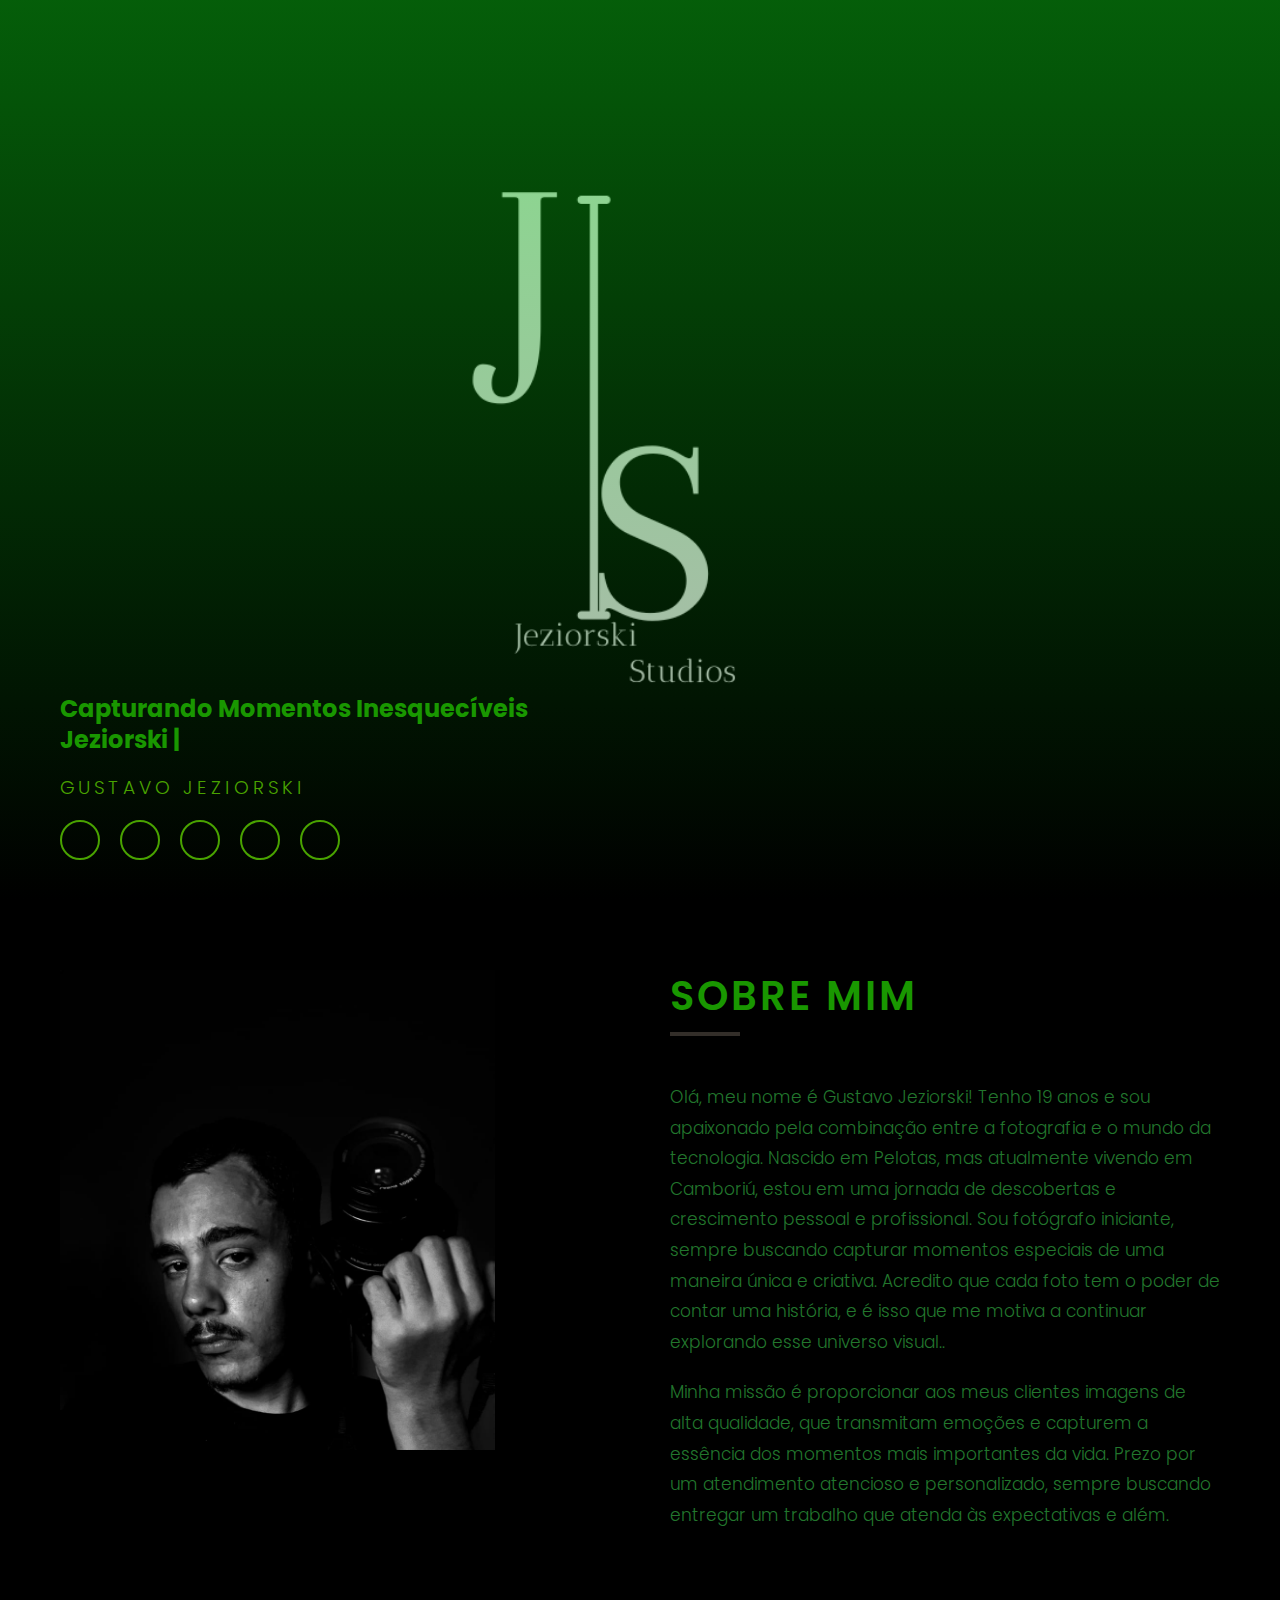
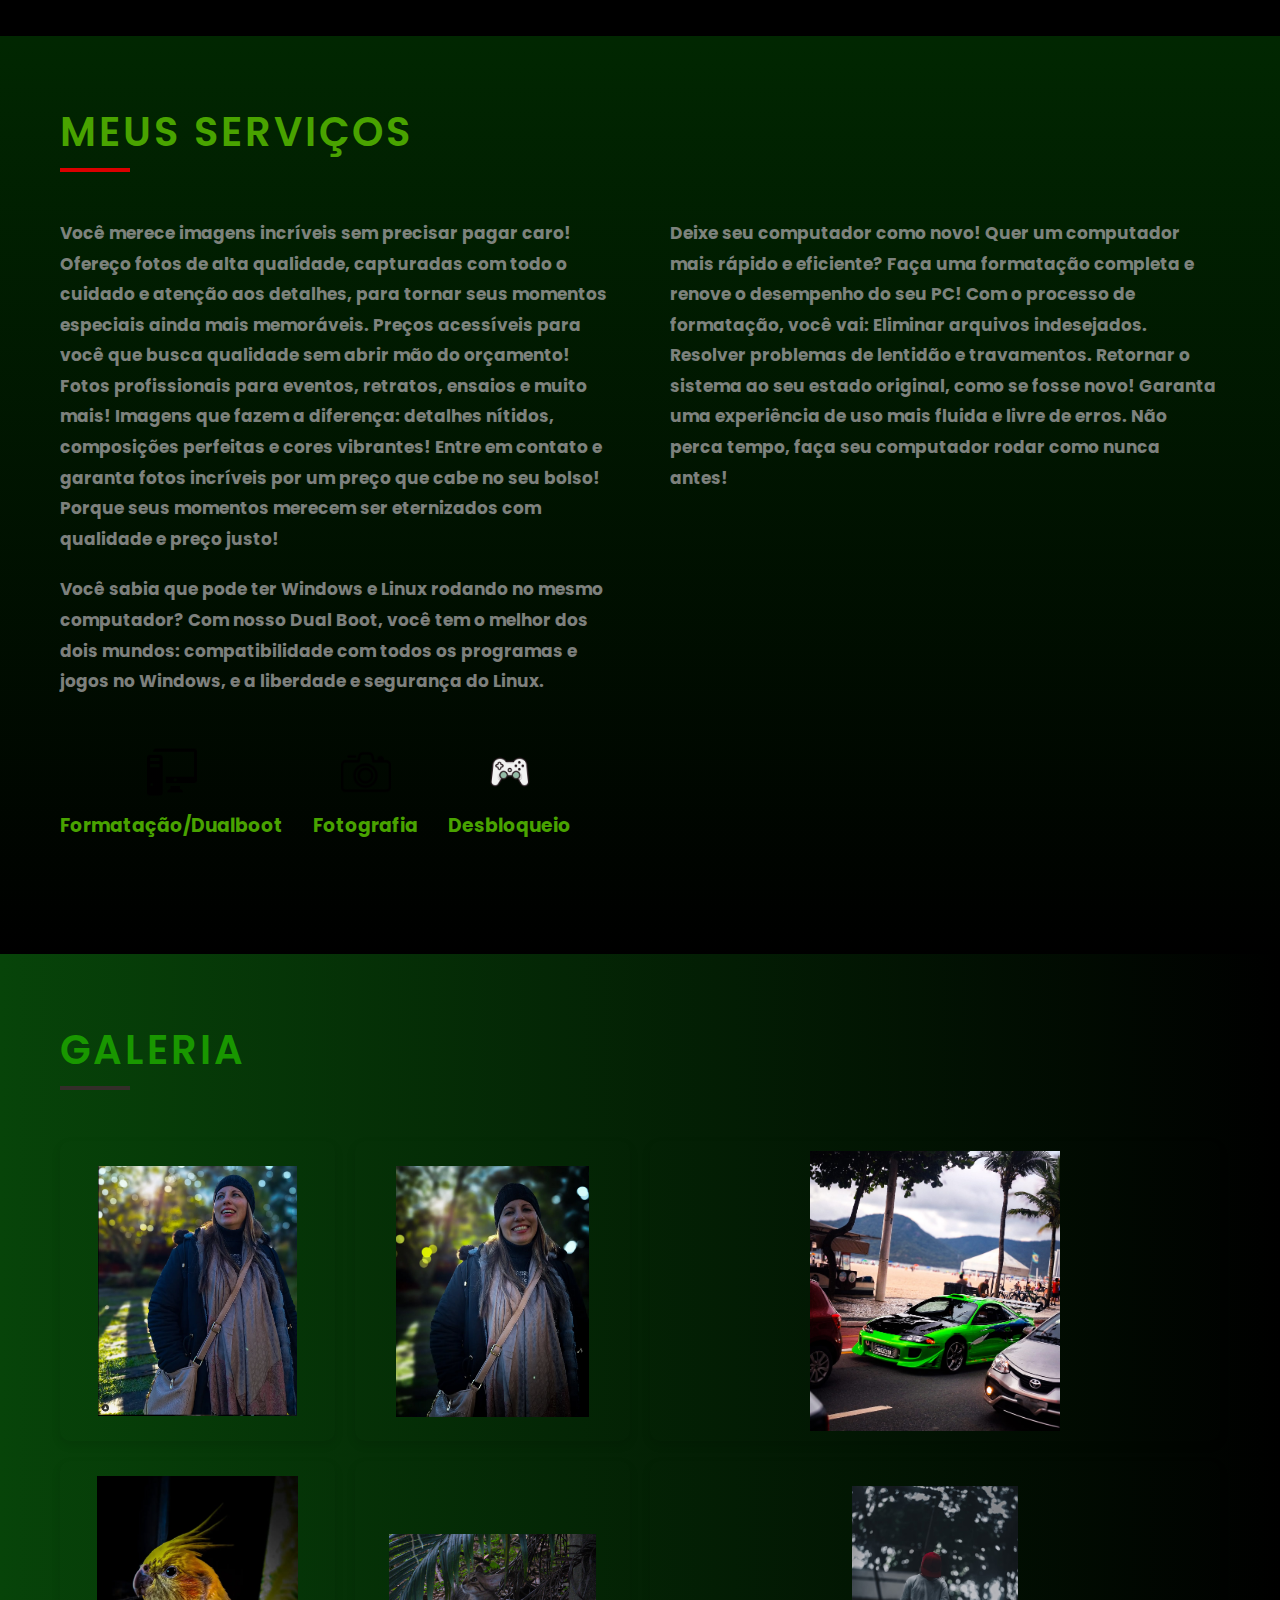
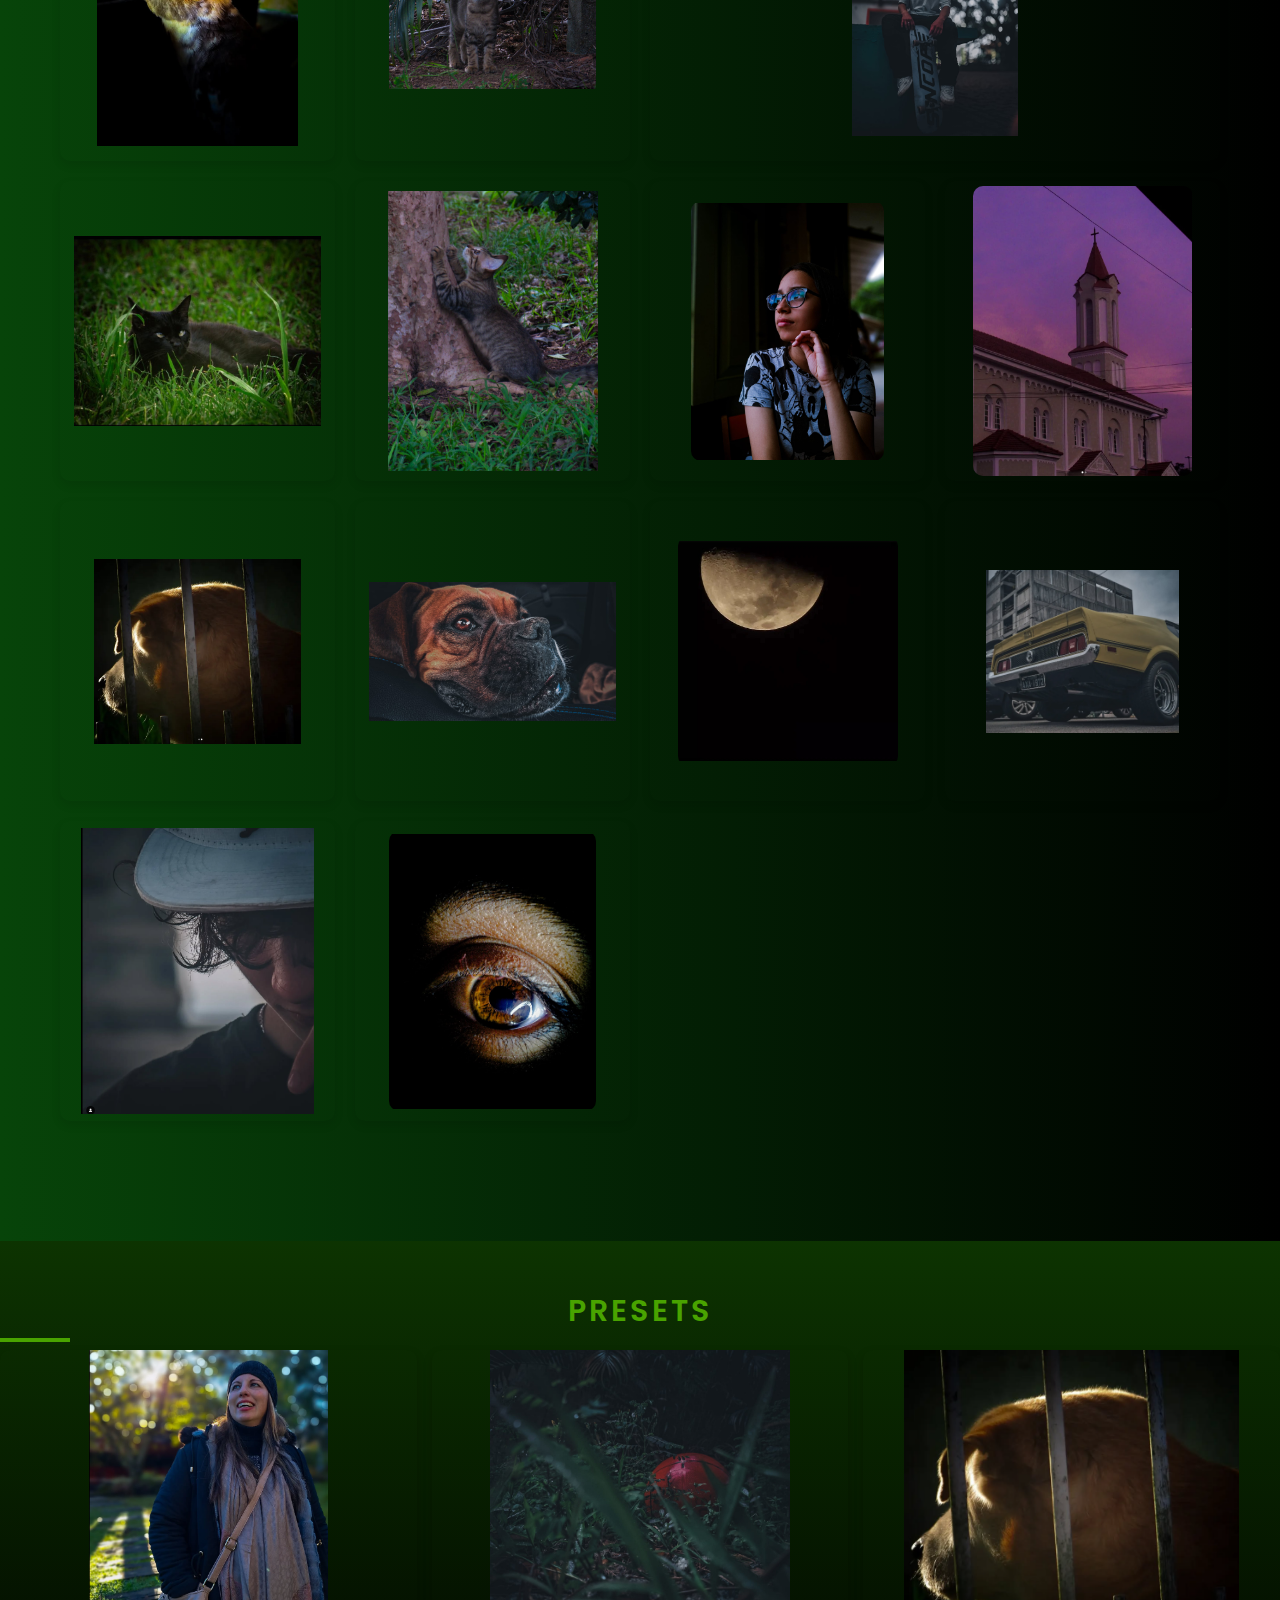
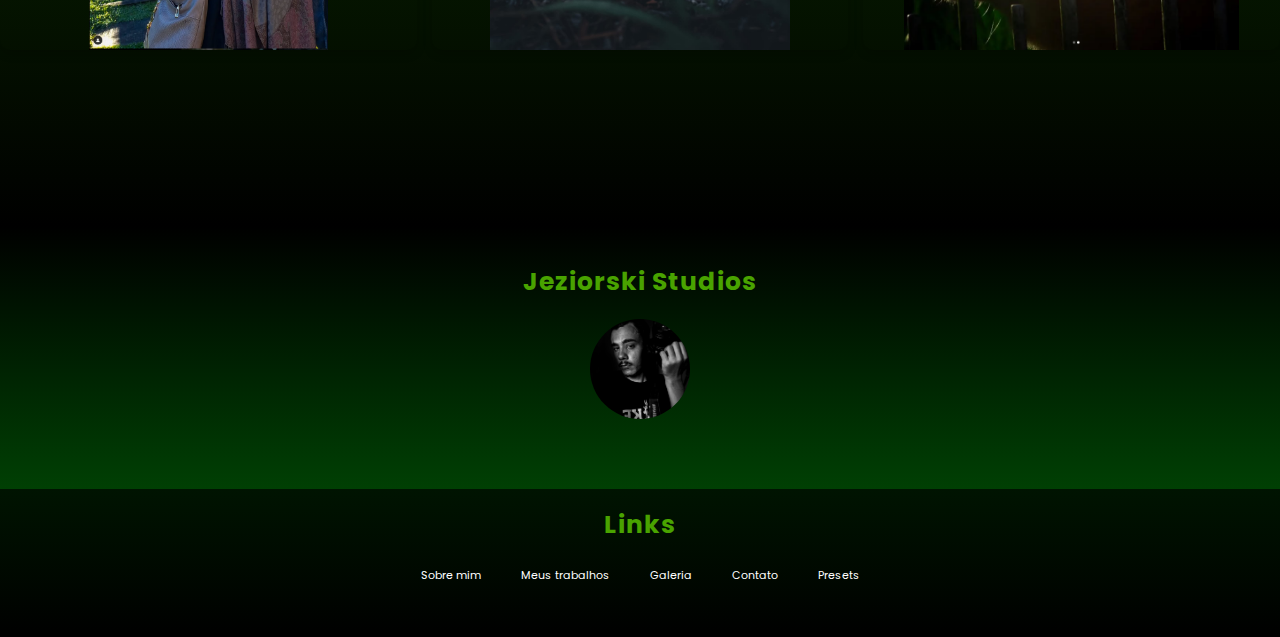
==== atualizaçao/index.html @ 0df16983 "Add files via upload" ====
<!DOCTYPE html>
<html lang="pt-br">

<head>
    <meta charset="UTF-8">
    <meta http-equiv="X-UA-Compatible" content="IE=edge">
    <meta name="viewport" content="width=device-width, initial-scale=1.0">
    <title>Jeziorski Studios</title>
    <!-- font awesome -->
    <link rel="stylesheet" href="https://cdnjs.cloudflare.com/ajax/libs/font-awesome/6.0.0-beta2/css/all.min.css"
        integrity="sha512-YWzhKL2whUzgiheMoBFwW8CKV4qpHQAEuvilg9FAn5VJUDwKZZxkJNuGM4XkWuk94WCrrwslk8yWNGmY1EduTA=="
        crossorigin="anonymous" referrerpolicy="no-referrer" />
    <link rel="stylesheet" href="css/style.css">
</head>

<body>

    <!-- header -->
    <header id="header" class="vh-100 flex">
        <div class="container">
            <div class="header-content">
                <h2>Capturando Momentos Inesquecíveis<br><span class="typewrite" data-loop="yes" data-speed="100"
                        data-delay="2000"
                        data-words='["Jeziorski Studios", "Fotografia", "Formatação Pc", "Dualboot"]'></span></h2>
                <h3>Gustavo Jeziorski</h3>

                <ul class="social-links">
                    <li>
                        <a href="https://www.facebook.com/seu-perfil" class="flex" target="_blank">
                            <i class="fab fa-facebook-f"></i>
                        </a>
                    </li>
                    <li>
                        <a href="https://twitter.com/seu-perfil" class="flex" target="_blank">
                            <i class="fab fa-twitter"></i>
                        </a>
                    </li>
                    <li>
                        <a href="https://www.instagram.com/gustavo.jeziorski" class="flex" target="_blank">
                            <i class="fab fa-instagram"></i>
                        </a>
                    </li>
                    <li>
                        <a href="https://t.me/gujeziorski" class="flex" target="_blank">
                            <i class="fab fa-telegram"></i>
                        </a>
                    </li>
                    <li>
                        <a href="https://wa.me/5547984298228" class="flex" target="_blank">
                            <i class="fab fa-whatsapp"></i>
                        </a>
                    </li>
                </ul>


    </header>
    <!-- end of header -->

    <!-- main content -->
    <main>
        <!-- about section -->
        <section id="about" class="about py-7">
            <div class="container">
                <div class="about-content grid">
                    <div class="about-left">
                        <img src="images/eu2.jpeg" alt="">
                    </div>
                    <div class="about-right">
                        <div class="title">
                            <h2>Sobre Mim</h2>
                        </div>
                        <p class="lead">Olá, meu nome é Gustavo Jeziorski! Tenho 19 anos e sou apaixonado pela
                            combinação entre a fotografia e o mundo da tecnologia. Nascido em Pelotas, mas atualmente
                            vivendo em Camboriú, estou em uma jornada de descobertas e crescimento pessoal e
                            profissional.
                            Sou fotógrafo iniciante, sempre buscando capturar momentos especiais de uma maneira única e
                            criativa.
                            Acredito que cada foto tem o poder de contar uma história, e é isso que me motiva a
                            continuar explorando esse universo visual..</p>
                        <p class="lead">Minha missão é proporcionar aos meus clientes imagens de alta qualidade, que
                            transmitam emoções e capturem a essência dos momentos mais importantes da vida. Prezo por um
                            atendimento atencioso e personalizado, sempre buscando entregar um trabalho que atenda às
                            expectativas e além.</p>
                        <a href="#work" class="btn-down">
                            <i class="fas fa-chevron-down"></i>
                        </a>
                    </div>
                </div>
            </div>
        </section>
        <!-- end of about section -->

        <!-- work section -->
        <section id="work" class="vh-100 flex py-7">
            <div class="container">
                <div class="work-content">
                    <div class="title">
                        <h2>Meus serviços</h2>
                    </div>
                    <ul class="work-top grid">
                        <li class="lead"><i class="fas fa-dot-circle"></i>
                            <h4>
                                Você merece imagens incríveis sem precisar pagar caro! Ofereço fotos de alta qualidade,
                                capturadas com todo o cuidado e atenção aos detalhes, para tornar seus momentos
                                especiais ainda mais memoráveis.

                                Preços acessíveis para você que busca qualidade sem abrir mão do orçamento!
                                Fotos profissionais para eventos, retratos, ensaios e muito mais!
                                Imagens que fazem a diferença: detalhes nítidos, composições perfeitas e cores
                                vibrantes!

                                Entre em contato e garanta fotos incríveis por um preço que cabe no seu bolso!
                                Porque seus momentos merecem ser eternizados com qualidade e preço justo!</h4>
                        </li>
                        <li class="lead"><i class="fas fa-dot-circle"></i>
                            <h4>Deixe seu computador como novo!

                                Quer um computador mais rápido e eficiente? Faça uma formatação completa e renove o
                                desempenho do seu PC! Com o processo de formatação, você vai:

                                Eliminar arquivos indesejados.
                                Resolver problemas de lentidão e travamentos.
                                Retornar o sistema ao seu estado original, como se fosse novo!
                                Garanta uma experiência de uso mais fluida e livre de erros. Não perca tempo, faça seu
                                computador rodar como nunca antes!</h4>
                        </li>
                        <li class="lead"><i class="fas fa-dot-circle"></i>
                            <h4>Você sabia que pode ter Windows e Linux rodando no mesmo computador? Com nosso Dual
                                Boot, você tem o melhor dos dois mundos: compatibilidade com todos os programas e jogos
                                no Windows, e a liberdade e segurança do Linux.</h4>
                        </li>

                    </ul>

                    <div class="work-bottom grid">
                        <div>
                            <span class="icon"><img
                                    src="images/pc-computer-with-monitor_icon-icons.com_56249.png"></span>
                            <h3>Formatação/Dualboot</h3>
                        </div>
                        <div>
                            <span class="icon"><img src="images/photo-camera-1_icon-icons.com_63898.png"></span>
                            <h3>Fotografia</h3>
                        </div>
                        <div>
                            <span class="icon"><img src="images/control_40867.png"></span>
                            <h3>Desbloqueio</h3>
                        </div>
                    </div>
                    <a href="#portfolio" class="btn-down btn-down-white">
                        <i class="fas fa-chevron-down"></i>
                    </a>
                </div>
            </div>
        </section>
        <!-- end of work section -->

        <!-- portfolio section -->

        <section id="portfolio" class="vh-100 py-7">
            <div class="container">
                <div class="portfolio-content">
                    <div class="title">
                        <h2>Galeria</h2>
                        <a href="#contact" class="btn-down">
                            <i class="fas fa-chevron-down"></i>
                        </a>
                        <div class="portfolio-grid grid">
                            <div><img class="img-1" src="images/fabi2.png"></div>
                            <div><img class="img-2" src="images/fabi.png"></div>
                            <div><img class="img-3" src="images/brian.jpg"></div>
                            <div><img class="img-4" src="images/calopsita.png"></div>
                            <div><img class="img-5" src="images/ze 2.jpg"></div>
                            <div><img class="img-6" src="images/edu.jpg"></div>
                            <div><img class="img-7" src="images/filho.jpeg"></div>
                            <div><img class="img-8" src="images/ze.jpg"></div>
                            <div><img class="img-9" src="images/anna.jpg"></div>
                            <div><img class="img-10" src="images/igreja.png"></div>
                            <div><img class="img-11" src="images/urso.png"></div>
                            <div><img class="img-12" src="images/massimo.jpg"></div>
                            <div><img class="img-13" src="images/MOON.jpg"></div>
                            <div><img class="img-14" src="images/car.png"></div>
                            <div><img class="img-15" src="images/edu2.png"></div>
                            <div><img class="img-16" src="images/olho.jpg"></div>
                        </div>
                        
                        
                </div>
            </div>
        </section>
        <!-- end of portfolio section -->

        <!-- end of contact section -->

        <section id="presets">
            <div class="title">
                <h2>Presets</h2>
                <div class="presets-grid">
                    <div>
                        <img src="images/fabi2.png" alt="Imagem 1">
                        <div class="name-overlay">Color</div>
                    </div>
                    <div>
                        <img src="images/dark blue.jpg" alt="Imagem 2">
                        <div class="name-overlay">Dark Blue</div>
                    </div>
                    <div>
                        <img src="images/urso.png" alt="Imagem 3">
                        <div class="name-overlay">Dark</div>
                    </div>
                    <!-- Adicione mais imagens conforme necessário -->
                </div>
            </div>
        </section>


        <!-- fim presets section -->
    </main>
    <!-- end of main content -->

    <!-- footer -->
    <footer id="footer" class="py-7">
        <div class="container">
            <div class="footer-content">
                <div>
                    <h3>Jeziorski Studios</h3>
                    <div class="footer-image">
                        <img src="images/eu2.jpeg" alt="Logo">
                    </div>
                </div>
            </div>
        </div>
    </footer>

    <footer>
        <div class="footer-content">
            <div>
                <h3>Links</h3>
                <ul class="flex">
                    <li><a href="#">Sobre mim</a></li>
                    <li><a href="#">Meus trabalhos</a></li>
                    <li><a href="#">Galeria</a></li>
                    <li><a href="#">Contato</a></li>
                    <li><a href="#">Presets</a></li>
                </ul>
            </div>
        </div>
    </footer>
    

    <!-- typewriting js -->
    <script src="typewriting-master/typewriting.js"></script>

</body>

</html>
---- atualizaçao/css/style.css ----
@import url('https://fonts.googleapis.com/css2?family=Poppins:wght@300;400;500;600;700&display=swap');

:root{
    --transition: all 300ms ease-in-out;
    --dark-color: #332e29;
    --light-color: #49a300;
}

*{
    box-sizing: border-box;
    padding: 0;
    margin: 0;
    outline: 0;
}
html{
    font-size: 10px;
    scroll-behavior: smooth;
}
body{
    font-size: 1.6rem;
    font-family: 'Poppins', sans-serif;
    line-height: 1.6;
    background-color: #000000;
    color: #2b9439;
}

button, .btn{
    cursor: pointer;
    border: none;
    background: rgb(29, 129, 3);
}
ul{
    list-style-type: none;
}
a{
    text-decoration: none;
    
}
img{
    width: 79%;
    display: block;
}
.container{
    max-width: 1200px;
    margin: 0 auto;
    padding: 0 2rem;
}
.vh-100{
    min-height: 100vh;
}
h1, h2, h3{
    margin-top: 0;
    line-height: 1.3;
    margin-bottom: 2rem;
    color: rgb(25, 151, 0);
}
.flex{
    display: flex;
    align-items: center;
    justify-content: center;
}
.py-7{
    padding: 7rem 0;
}
.grid{
    display: grid;
    grid-template-columns: repeat(1, 1fr);
    gap: 0,9rem;
}
.lead{
    opacity: 0.8;
    padding: 1rem 0;
    font-size: 1.7rem;
    font-weight: 300;
    line-height: 1.8;
}

/* header */
#header{
    background: linear-gradient(rgba(9, 187, 18, 0.5), rgba(0, 0, 0, 0.3)), url('../images/Design\ sem\ nome.png') center/cover;
    justify-content: flex-start;
    align-items: flex-end;
    height: 9;
}
#header .container{
    width: 100%;
}
.header-content{
    padding-bottom: 4rem;
}
.header-content h1{
    font-size: 4.5rem;
    margin-bottom: 0;
    text-transform: uppercase;
    color:green;
}
.header-content h3{
    color: var(--light-color);
    font-weight: 300;
    letter-spacing: 4px;
    text-transform: uppercase;
    margin-top: 1.5rem;
}
/* Alterando a aparência dos ícones das redes sociais com borda e sem fundo */
.social-links {
    display: flex; /* Alinha os itens lado a lado */
    padding: 0;
    margin: 0;
}

.social-links li {
    list-style: none;
    margin-right: 1rem; /* Espaçamento entre os ícones */
}

.social-links li a {
    width: 40px;
    height: 40px;
    margin-right: 1rem;
    border-radius: 50%; /* Tornar os ícones circulares */
    border: 2px solid var(--light-color); /* Borda ao redor do ícone */
    display: flex;
    align-items: center;
    justify-content: center;
    transition: var(--transition);
    color: var(--light-color); /* Cor dos ícones */
}

/* Cores dos ícones originais */
.social-links li a i.fa-facebook-f {
    color: #3b5998; /* Cor do Facebook */
}

.social-links li a i.fa-x { /* Para o X */
    color: #1da1f2; /* Cor do X */
}

.social-links li a i.fa-instagram {
    color: #e4405f; /* Cor do Instagram */
}

.social-links li a i.fa-telegram {
    color: #0088cc; /* Cor do Telegram */
}

.social-links li a i.fa-whatsapp {
    color: #25d366; /* Cor do WhatsApp */
}

/* Efeito hover para os ícones: Bordas e ícones mudam de cor */
.social-links li a:hover {
    opacity: 0.9;
    transform: translateY(5px);
    border-color: white; /* Altera a cor da borda ao passar o mouse */
}


.social-links li a:hover i {
    color: white; 
}



/* about */
.about-left{
    margin-bottom: 4rem;
    height: 480px;
    overflow: hidden;
}
/* button down and title -reusable */
.btn-down{
    font-size: 3rem;
    display: inline-block;
    margin-top: 1rem;
    transition: var(--transition);
}
.btn-down:hover{
    opacity: 0.8;
    transform: translateY(5px);
}
.btn-down-white{
    color: var(--light-color);
}
.title{
    margin-bottom: 5rem;
}
.title h2{
    text-transform: uppercase;
    letter-spacing: 3px;
    font-weight: 600;
    position: relative;
}
.title h2::after{
    position: absolute;
    content: "";
    top: 120%;
    left: 0;
    width: 70px;
    height: 4px;
    background-color: var(--dark-color);
}

/* work */
#work{
    background: linear-gradient(rgba(2, 78, 2, 0.5), rgba(0, 0, 0, 0.3)), url('../images/eu3.jpg') center/cover no-repeat fixed;
    background-size: 500px; /* Definindo o tamanho exato em pixels */

    color: rgb(156, 156, 156);
}
#work .title h2, #work h3{
    color: var(--light-color);
}
#work .title h2::after{
    background:rgb(219, 0, 0);
}
.work-bottom{
    margin-top: 4rem;
    text-align: center;
}
.work-bottom > div .icon img{
    width: 50px;
    margin: 0 auto 1.7rem auto;
}
/* Ajustes no layout da grid de portfólio */
.portfolio-grid {
    display: grid;
    grid-template-columns: repeat(2, 1fr); /* Por padrão, 2 colunas */
    gap: 2rem; /* Espaçamento entre as colunas e linhas */
    margin-top: 2rem; /* Espaço acima do portfólio */
}

.portfolio-grid > div {
    display: flex;
    justify-content: center;
    align-items: center;
    overflow: hidden;
    height: auto; /* Deixe a altura ser adaptável ao conteúdo */
    border-radius: 10px; /* Bordas arredondadas */
    box-shadow: 0 4px 10px rgba(0, 0, 0, 0.1); /* Sombra suave */
    transition: transform 0.3s ease; /* Animação suave no efeito hover */
}

/* Configuração padrão para as imagens */
.portfolio-grid > div img {
    width: 100%; /* Por padrão, a imagem ocupa 100% da largura */
    height: auto; /* A altura é automática para manter a proporção */
    object-fit: cover; /* Ajusta a imagem sem distorção */
    transition: transform 0.3s ease; /* Suaviza a transição */
    border-radius: 10px; /* Bordas arredondadas para as imagens */
}

/* Efeito de zoom ao passar o mouse sobre a imagem */
.portfolio-grid > div:hover img {
    transform: scale(1.1); /* A imagem aumenta 10% quando o mouse passa por cima */
}

/* Definindo tamanhos específicos para cada imagem */
.portfolio-grid > div img.img-1 {
    width: 80%;
    height: 250px;
}

.portfolio-grid > div img.img-2 {
    width: 70%;
    height: 300px;
}

.portfolio-grid > div img.img-3 {
    width: 90%;
    height: 280px;
}

.portfolio-grid > div img.img-4 {
    width: 85%;
    height: 270px;
}

.portfolio-grid > div img.img-5 {
    width: 75%;
    height: 320px;
}

.portfolio-grid > div img.img-6 {
    width: 80%;
    height: 250px;
}

.portfolio-grid > div img.img-7 {
    width: 90%;
    height: 300px;
}

.portfolio-grid > div img.img-8 {
    width: 85%;
    height: 280px;
}

.portfolio-grid > div img.img-9 {
    width: 70%;
    height: 260px;
}

.portfolio-grid > div img.img-10 {
    width: 80%;
    height: 290px;
}

.portfolio-grid > div img.img-11 {
    width: 75%;
    height: 275px;
}

.portfolio-grid > div img.img-12 {
    width: 90%;
    height: 310px;
}

.portfolio-grid > div img.img-13 {
    width: 80%;
    height: 230px;
}

.portfolio-grid > div img.img-14 {
    width: 70%;
    height: 270px;
}

.portfolio-grid > div img.img-15 {
    width: 85%;
    height: 320px;
}

.portfolio-grid > div img.img-16 {
    width: 75%;
    height: 280px;
}

#portfolio {
    background: linear-gradient(to right, #074409, #000000) /* exemplo de gradiente */
}


/* Ajustando o tamanho da grade de presets */
#presets {
    background: linear-gradient(rgba(25, 102, 2, 0.5), rgba(0, 0, 0, 0.3)), url('../images/l.jpg') center/cover no-repeat fixed;
    min-height: 65vh;
    padding: 5rem 0;
}

#presets .title h2 {
    color: var(--light-color);
    text-align: center;
    font-size: 3rem;
}

#presets .title h2::after {
    background-color: var(--light-color);
}

.presets-grid {
    display: flex;
    gap: 1rem;
    flex-wrap: wrap;
    justify-content: space-between; /* Distribui as fotos */
}

.presets-grid > div {
    position: relative;
    width: calc(33.333% - 1rem); /* 3 fotos por linha */
    height: 300px; /* Ajustando a altura das divs para 300px */
    overflow: hidden;
    border-radius: 10px; /* Bordas arredondadas */
    box-shadow: 0 4px 10px rgba(0, 0, 0, 0.2); /* Sombras nas fotos */
    transition: transform 0.3s ease; /* Animação suave no hover */
}

/* Ajustando as imagens dentro das divs */
.presets-grid > div img {
    width: 100%; /* A imagem ocupa 100% da largura do seu container */
    height: 100%; /* A imagem ocupa 100% da altura do seu container */
    object-fit: contain; /* Ajusta a imagem sem cortá-la, mantendo a proporção */
    transition: transform 0.3s ease;
    border-radius: 10px; /* Bordas arredondadas para as imagens */
}

/* Efeito de zoom ao passar o mouse */
.presets-grid > div:hover img {
    transform: scale(1.1); /* Efeito de zoom */
}

/* A sobreposição do nome */
.name-overlay {
    position: absolute;
    bottom: 20px; 
    left: 50%; 
    transform: translateX(-50%); 
    color: white; /* Cor do texto */
    font-size: 1.5rem;
    font-weight: bold;
    opacity: 0; 
    transition: opacity 0.3s ease; /* Suaviza a transição de opacidade */
    padding: 5px;
    background-color: rgba(0, 0, 0, 0.5); /* Fundo semitransparente para o texto */
    border-radius: 5px; /* Bordas arredondadas no fundo */
}

/* Exibe o texto quando o mouse passa por cima */
.presets-grid > div:hover .name-overlay {
    opacity: 1; /* Torna o texto visível */
}

/* Adicionando responsividade para tamanhos menores de tela */
@media (max-width: 768px) {
    .presets-grid > div {
        width: calc(50% - 1rem); /* 2 fotos por linha em telas pequenas */
        height: 250px; /* Ajuste de altura para telas pequenas */
    }
}

@media (max-width: 480px) {
    .presets-grid > div {
        width: 100%; /* 1 foto por linha em telas muito pequenas */
        height: 250px; /* Ajuste de altura para telas muito pequenas */
    }
}

/* footer */
#footer {
    background: linear-gradient(rgba(0, 0, 0, 0.5), rgba(0, 211, 11, 0.3)); 
    color: var(--light-color);
    padding: 4rem 0; 
}

.footer-content {
    text-align: center;
}

.footer-content h3 {
    color: var(--light-color);
    font-size: 2.5rem;
    letter-spacing: 1px;
}

.footer-content ul {
    display: flex; /* Para alinhar os itens em linha */
    flex-direction: column;
    justify-content: center;
    align-items: center;
    padding: 0;
}

.footer-content ul li {
    margin: 0.5rem 1rem;
}

.footer-content ul li a {
    color: var(--light-color);
    font-size: 1.5rem;
    transition: var(--transition);
}

.footer-content ul li a:hover {
    opacity: 0.7;
}

/* Removendo a borda do div anterior */
.footer-content > div:first-child {
    margin-bottom: 3rem;
}

.footer-image {
    width: 100px; /* Ajuste o tamanho da imagem */
    height: 100px; /* Largura e altura iguais para manter o formato circular */
    overflow: hidden; /* Esconde qualquer parte da imagem que ultrapasse o círculo */
    border-radius: 50%; /* Deixa a imagem redonda */
    margin: 0 auto; /* Centraliza a imagem */
}

.footer-image img {
    width: 100%; /* A imagem ocupa 100% da largura do container */
    height: 100%; /* A imagem ocupa 100% da altura do container */
    object-fit: cover; /* Faz a imagem se ajustar sem distorção */
}

/* Media Queries */

@media(min-width: 450px){
    .work-bottom{
        grid-template-columns: repeat(2, 1fr);
        column-gap: 3rem;
        row-gap: 0;
    }
}
@media(min-width: 576px){
    .title h2{
        font-size: 4rem;
    }
    .work-bottom{
        grid-template-columns: repeat(10, 1fr);
    }
    .portfolio-grid{
        grid-template-columns: repeat(2, 1fr);
    }
    .portfolio-grid > div{
        height: 300px;
        overflow: hidden;
    }
    .portfolio-grid > div img{
        height: 1;
        object-fit: cover;
        padding: 206;
    }
    .contact-left form .form-control{
        max-width: 5400px;
    }
    .footer-content ul{
        flex-direction: row;
    }

}

@media(min-width: 768px){
    .header-content h1{
        font-size: 7rem;
    }
    .about-content, .work-top{
        grid-template-columns: repeat(2, 1fr);
        column-gap: 6rem;
        row-gap: 2;
    }
    .about-left{
        margin-bottom: 0;
    }
    .contact-content{
        flex-direction: row;
    }
    .contact-right{
        padding-left: 3rem;
        width: 50%;
    }
    .contact-left{
        width: 80%;
    }
    .insta-grid{
        grid-template-columns: repeat(2, 1fr);
    }
}

@media(min-width: 992px){
    .insta-grid{
        grid-template-columns: repeat(4, 1fr);
    }
    .insta-grid > div{
        height: 250px;
    }
}



@media (min-width: 1238px) {
    .portfolio-grid {
        display: grid;
        grid-template-columns: repeat(4, 1fr); /* 4 colunas iguais */
        gap: 20px; /* Espaçamento entre os itens */
    }

    .portfolio-grid > div {
        display: flex;
        align-items: center;
        justify-content: center;
        overflow: hidden;
        height: 300px; /* Definindo uma altura fixa para as imagens */
        width: 100%;
    }

    .portfolio-grid > div img {
        width: auto; /* Imagem ajusta sua largura proporcionalmente */
        height: 100%; /* A altura ocupa 100% do espaço disponível */
        object-fit: contain; /* A imagem se ajusta sem cortar */
    }

    .portfolio-grid > div:nth-child(3) {
        grid-column: span 2; /* Item 3 ocupa duas colunas */
    }

    .portfolio-grid > div:nth-child(6) {
        grid-column: span 2; /* Item 6 ocupa duas colunas */
        
    }
}
/* Estilos para o Footer */
footer {
    background: linear-gradient(rgba(0, 66, 3, 0.3), rgba(0, 0, 0, 0.3)); 
    padding: 2rem 0; /* Espaçamento interno para o footer */
    color: #fff; /* Cor do texto */
    text-align: center; /* Centraliza o conteúdo dentro do footer */
}

/* Ajustes para a lista de links no footer */
.footer-content ul {
    display: flex;
    flex-wrap: wrap; /* Permite que os itens quebrem para uma nova linha, se necessário */
    justify-content: center; /* Alinha os itens no centro horizontalmente */
    list-style: none; /* Remove os marcadores dos itens da lista */
    padding: 0; /* Remove o padding padrão */
    margin: 0; /* Remove a margem padrão */
}

/* Estilos para os itens da lista */
.footer-content ul li {
    margin: 0 15px; /* Espaçamento entre os links */
}

/* Estilos para os links */
.footer-content ul li a {
    color: #fff; /* Cor dos links */
    text-decoration: none; /* Remove o sublinhado */
    font-size: 1.1rem; /* Tamanho da fonte dos links */
    transition: color 0.3s ease; /* Transição suave na cor do link */
}

/* Efeito ao passar o mouse sobre os links */
.footer-content ul li a:hover {
    color: #048b0b; /* Cor de destaque quando o link for hover */
}
@media(min-width: 576px) {
    .footer-content ul {
        justify-content: center; /* Garantir que os links fiquem centralizados */
    }
}

/* Responsividade para telas maiores (ex: tablet e desktop) */
@media(min-width: 768px) {
    .footer-content ul {
        justify-content: center; /* Garantir que os links fiquem centralizados */
    }
}

@media(min-width: 992px) {
    .footer-content ul {
        justify-content: center; /* Centraliza os links em telas grandes */
    }

    .footer-content ul li {
        margin: 0 20px; /* Aumenta o espaçamento entre os links em telas grandes */
    }
}
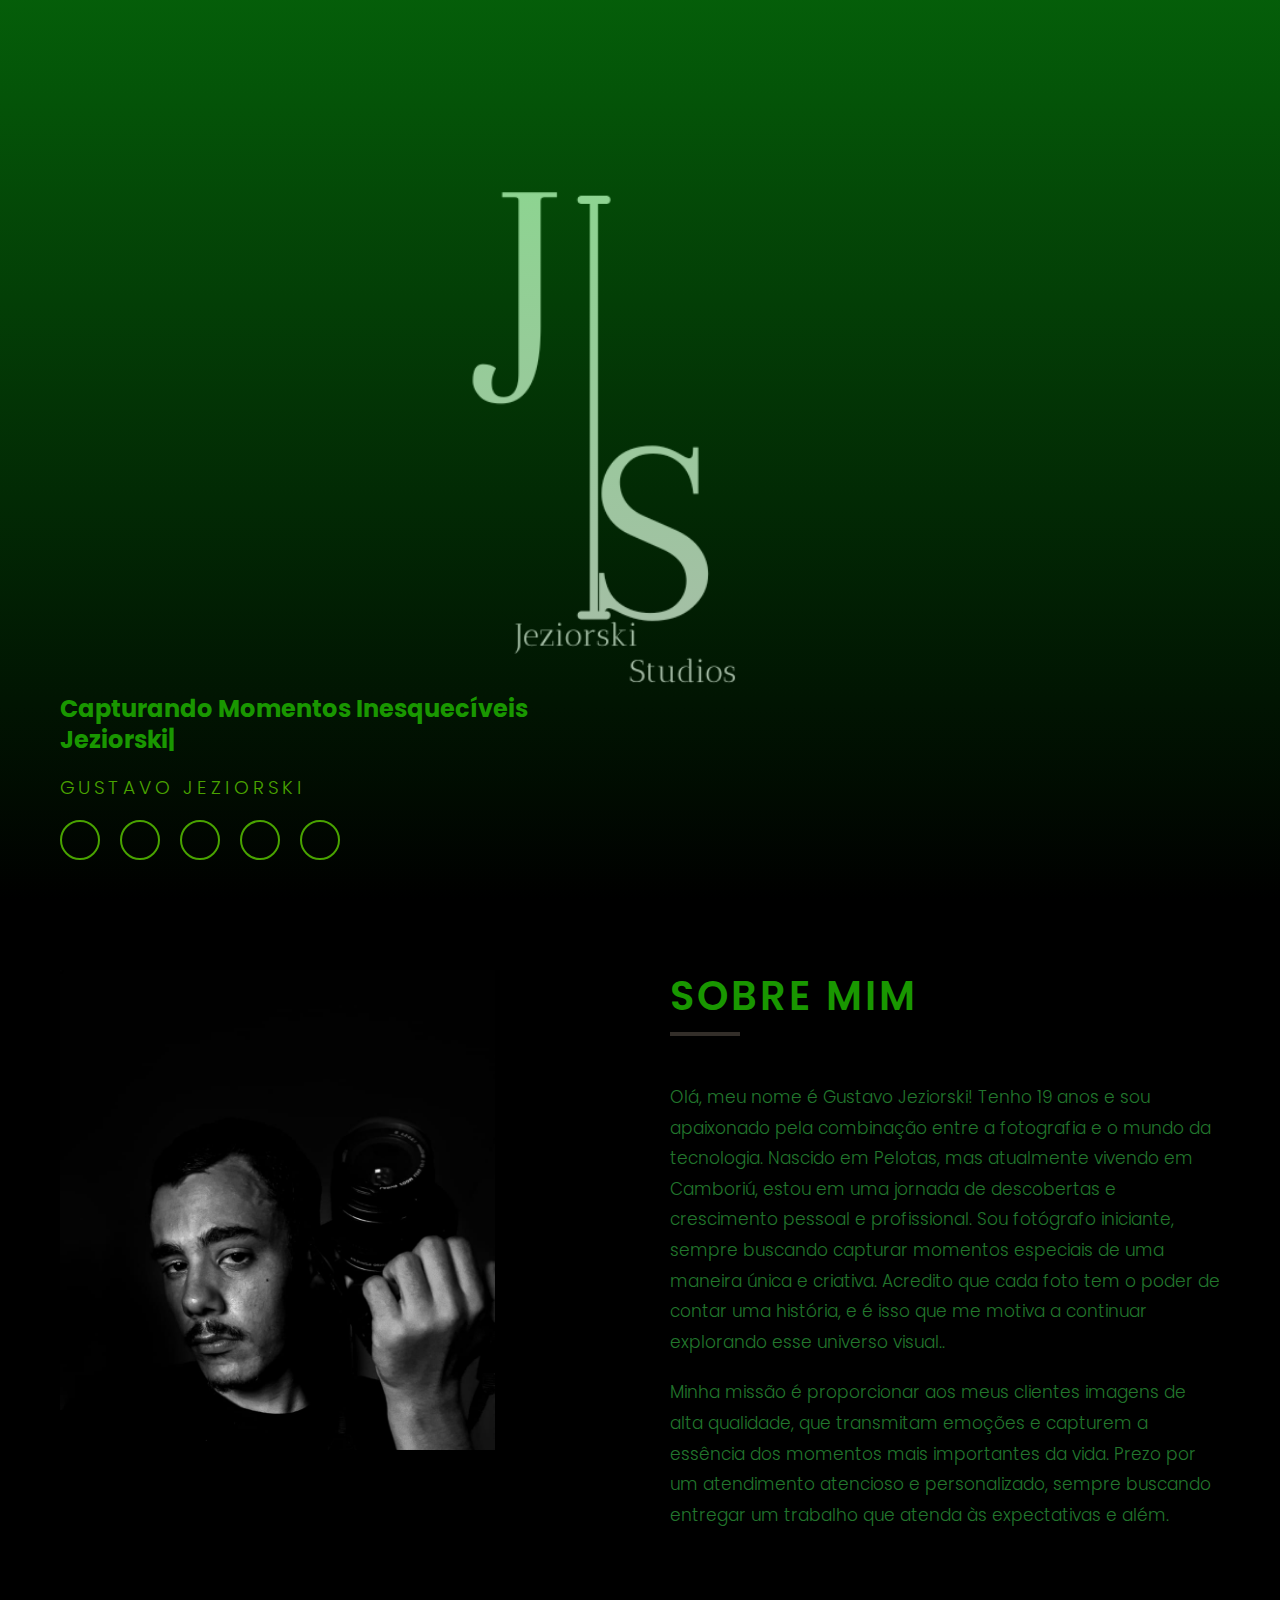
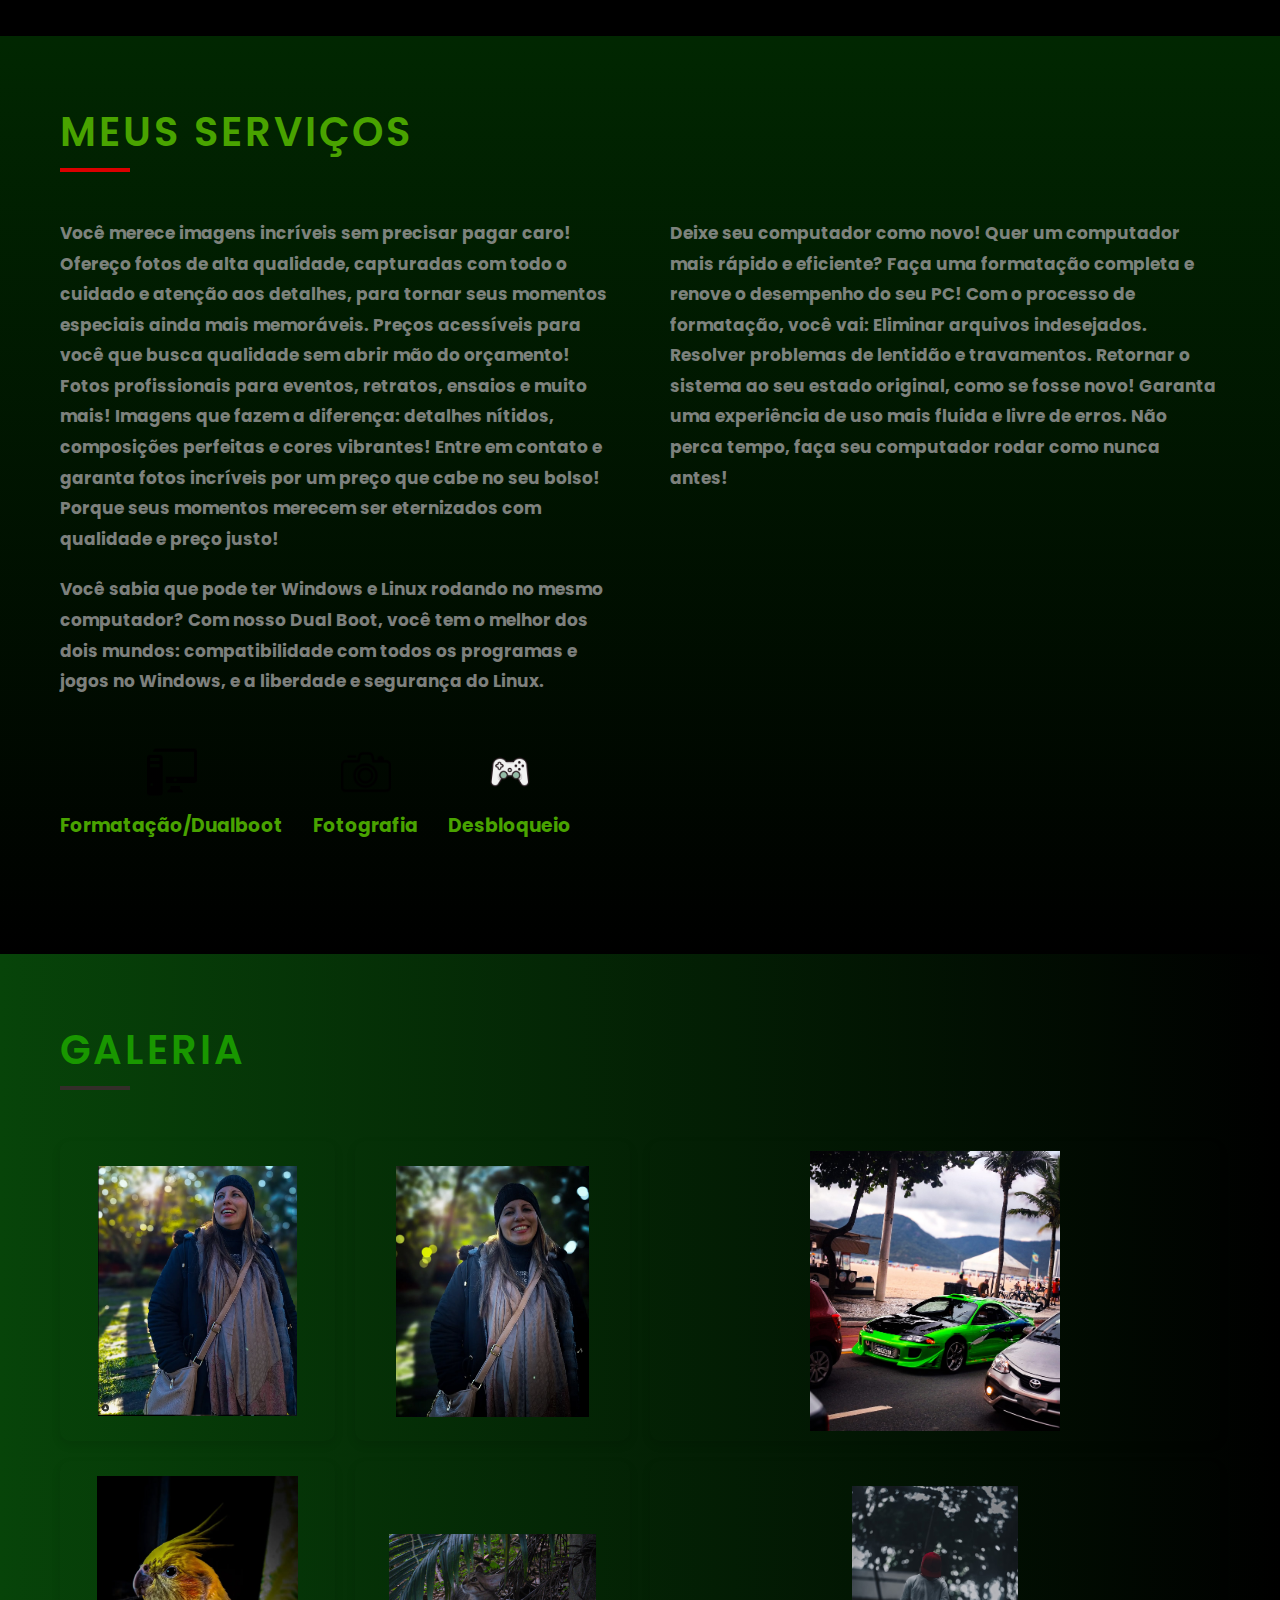
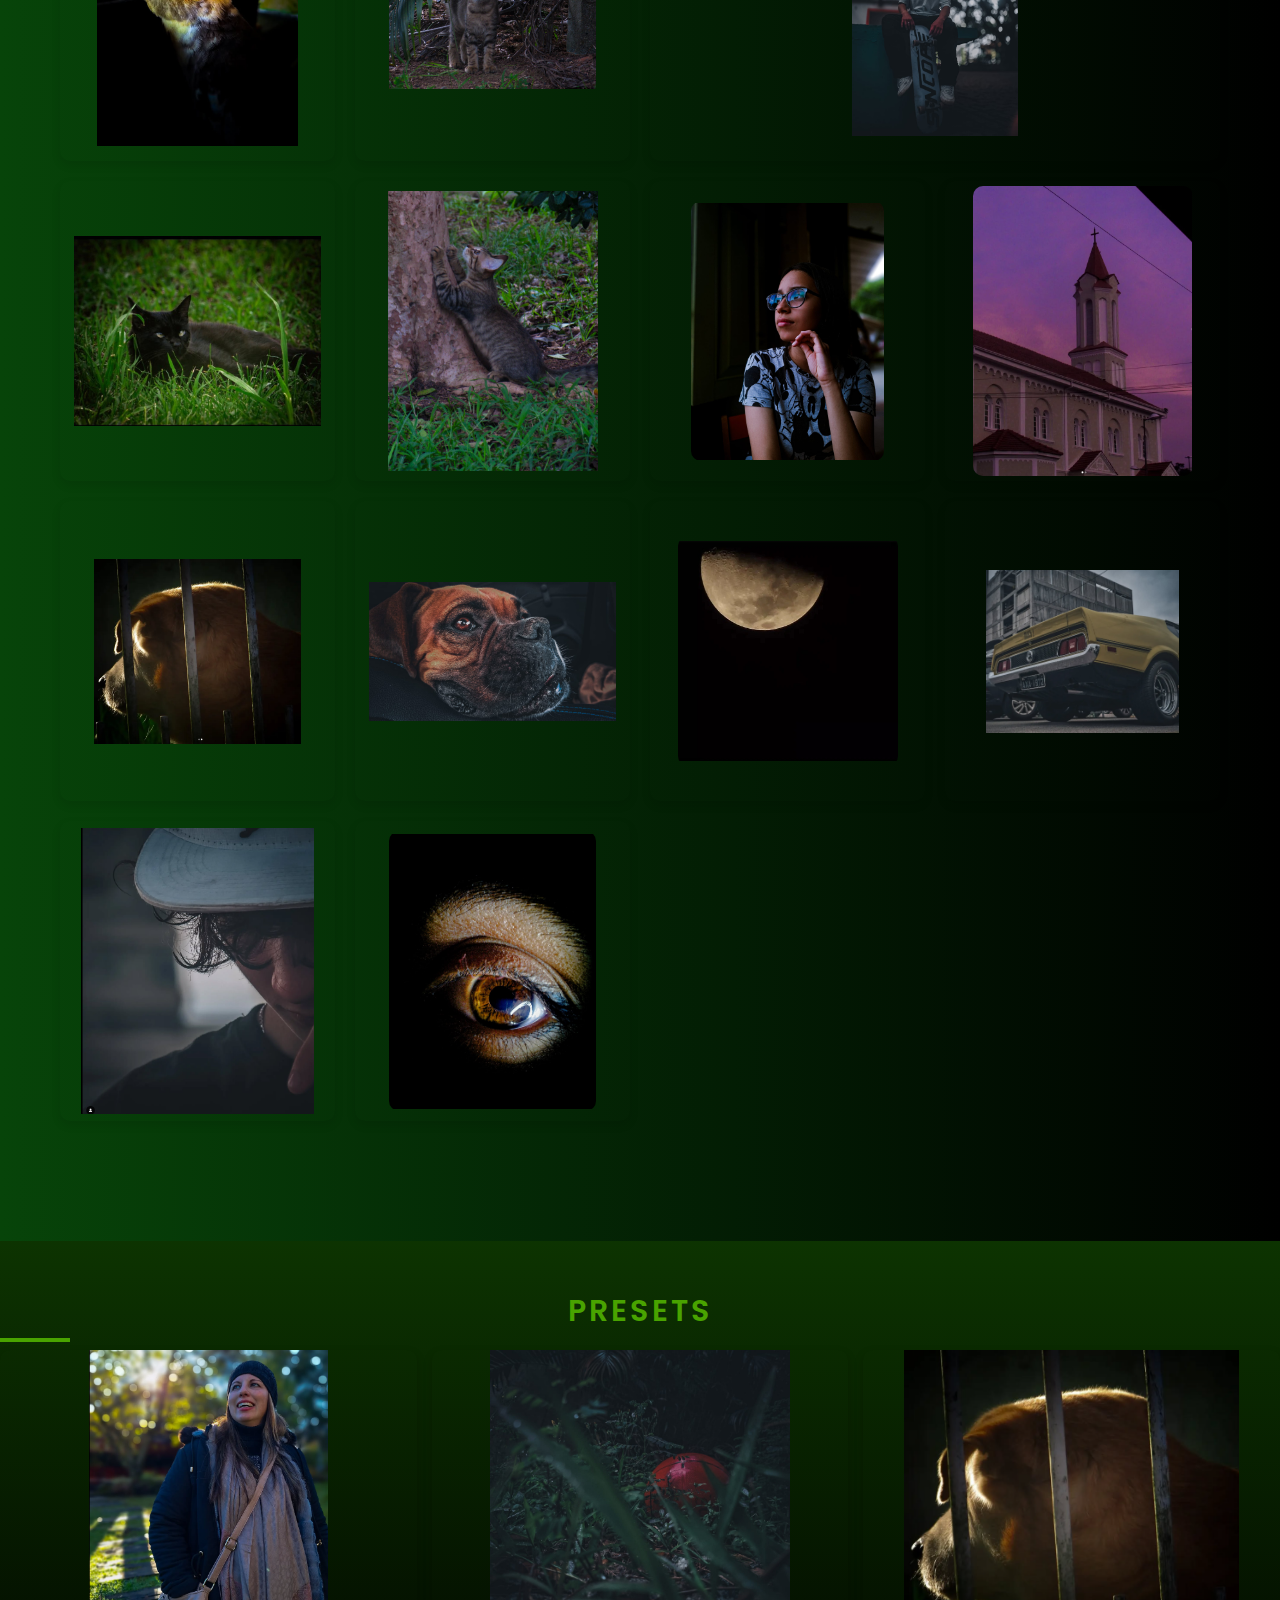
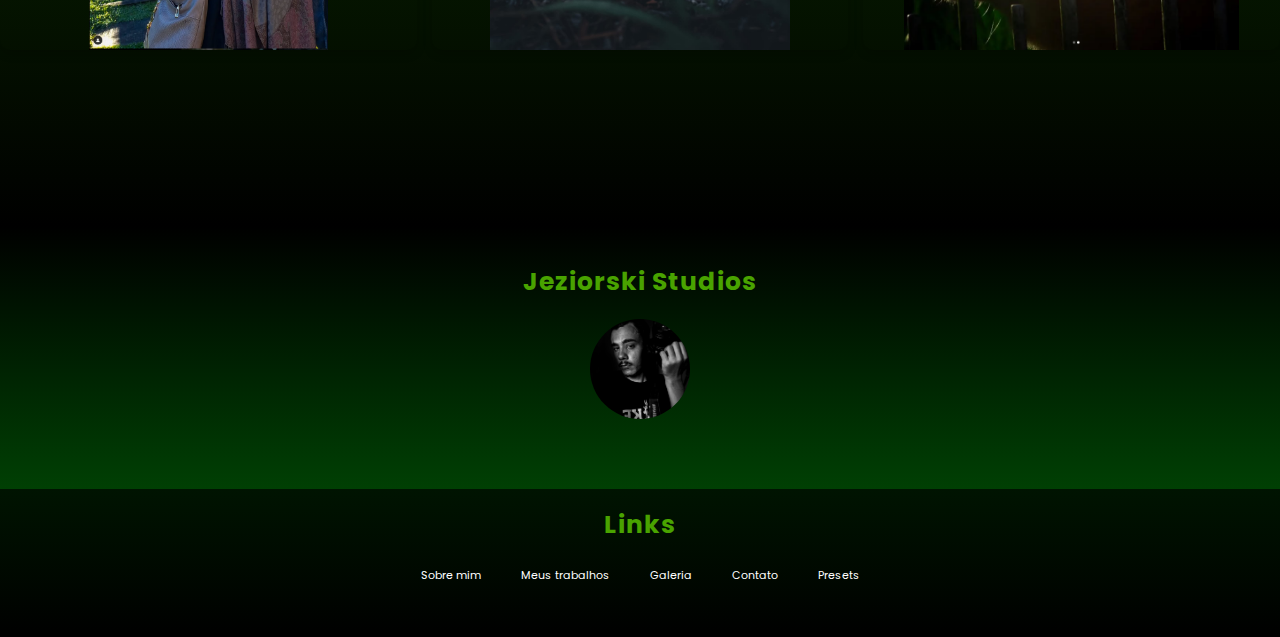
==== commit 1e42c863: "Update index.html" ====
--- a/atualizaçao/index.html
+++ b/atualizaçao/index.html
@@ -11,6 +11,8 @@
         integrity="sha512-YWzhKL2whUzgiheMoBFwW8CKV4qpHQAEuvilg9FAn5VJUDwKZZxkJNuGM4XkWuk94WCrrwslk8yWNGmY1EduTA=="
         crossorigin="anonymous" referrerpolicy="no-referrer" />
     <link rel="stylesheet" href="css/style.css">
+    <link rel="icon" href="imagens/Logotipo Monograma Nail Designer Rosê e Preto.png">
+
 </head>
 
 <body>
@@ -253,4 +255,4 @@
 
 </body>
 
-</html>+</html>
